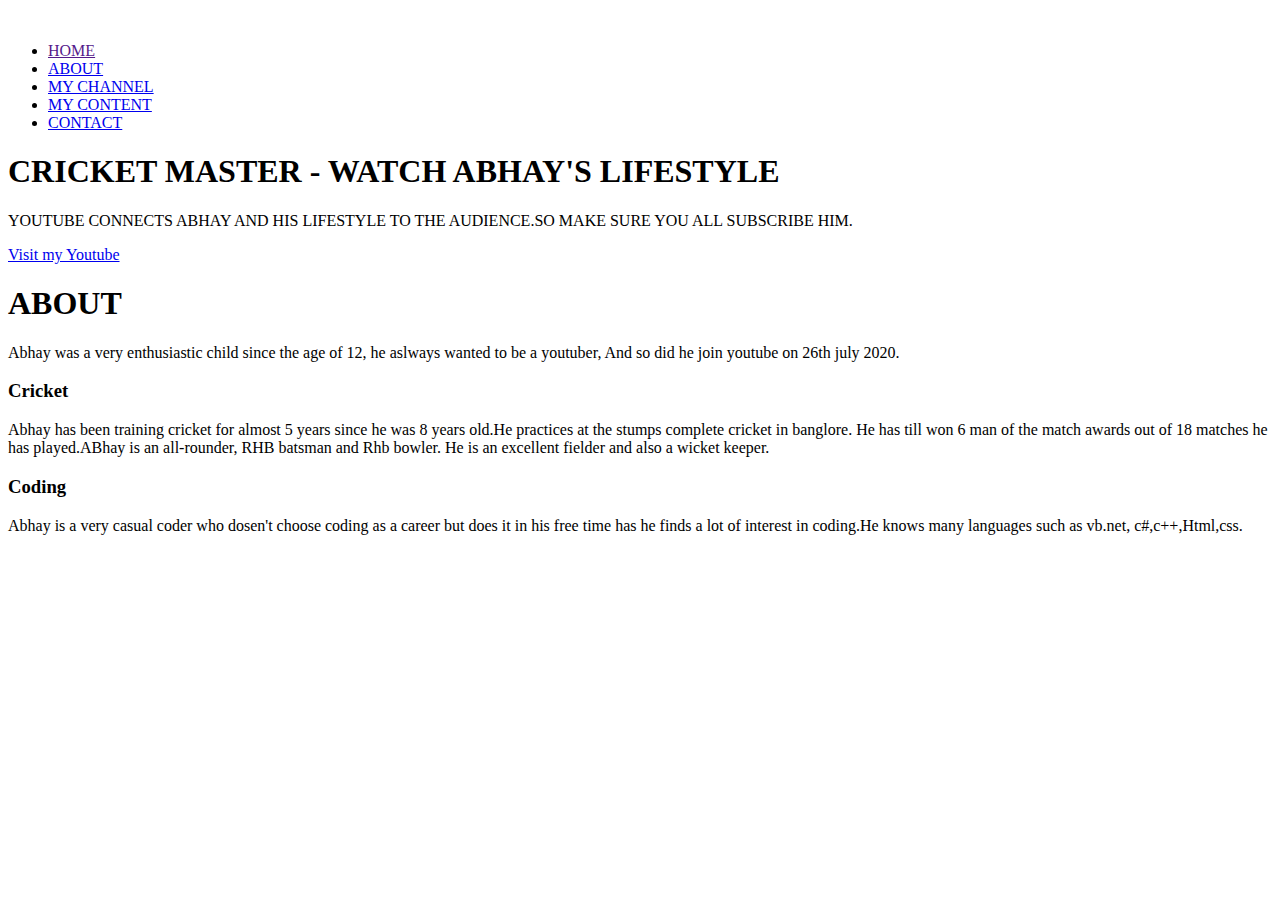
==== index2.html @ 9c457003 "Add files via upload" ====
<!DOCTYPE html>
<html>
<head>
    <meta name="viewport" content="with=device-width, initial-scale=1.0">
    <title></title>
    <link rel="stylesheet" href="style1.css">
    <link rel="preconnect" href="https://fonts.googleapis.com">
    <link rel="preconnect" href="https://fonts.gstatic.com" crossorigin>
    <link href="https://fonts.googleapis.com/css2?family=Poppins:wght@600&display=swap" rel="stylesheet">
</head>
<body>
    <section class="header">
        <nav>
            <a href="index.html"><img src="images/logo.png"alt="" ></a>
            <div class="nav-links">
                <ul>
                    <li><a href="">HOME</a></li>
                    <li><a href="https://www.youtube.com/channel/UCk7iuxAaJeTz945z0kxp1GQ/about">ABOUT</a></li>
                    <li><a href="https://www.youtube.com/channel/UCk7iuxAaJeTz945z0kxp1GQ">MY CHANNEL</a></li>
                    <li><a href="https://www.youtube.com/channel/UCk7iuxAaJeTz945z0kxp1GQ/videos">MY CONTENT</a></li>
                    <li><a href="https://mail.google.com">CONTACT</a></li>

                </ul>
            </div>
                


        </nav>
        <div class=" text-box">
            <h1>CRICKET MASTER - WATCH ABHAY'S LIFESTYLE</h1>
            <p>YOUTUBE CONNECTS ABHAY AND HIS LIFESTYLE TO THE AUDIENCE.SO MAKE SURE YOU ALL SUBSCRIBE HIM.</p>
            <a href="https://www.youtube.com/channel/UCk7iuxAaJeTz945z0kxp1GQ"class="heroBtn">Visit my Youtube</a>



        </div>


    </section>
    <section class="About">
        <h1>ABOUT </h1>
        <p>
            Abhay was a very enthusiastic child since the age of 12, he aslways wanted to be a youtuber, And so did he join youtube on
            26th july 2020.
        </p>
        <div class="row">
            <div class="activities">
                <h3>Cricket</h3>
                <p>
                    Abhay has been training cricket for almost 5 years since he was 8 years old.He practices at the stumps complete cricket in banglore.
                    He has till won 6 man of the match awards out of 18 matches he has played.ABhay is an all-rounder, RHB batsman and Rhb bowler.
                    He is an excellent fielder and also a wicket keeper.
                </p>
            </div>
            <div class="activities">
                <h3>Coding</h3>
                <p>
                    Abhay is a very casual coder who dosen't choose coding as a career but does it in his free time has he finds a lot of interest in coding.He
                    knows many languages such as vb.net, c#,c++,Html,css.

                </p>
            </div>
        </div>
        




    </section>
    <section class="My channel">



    </section>

</body>
</html>
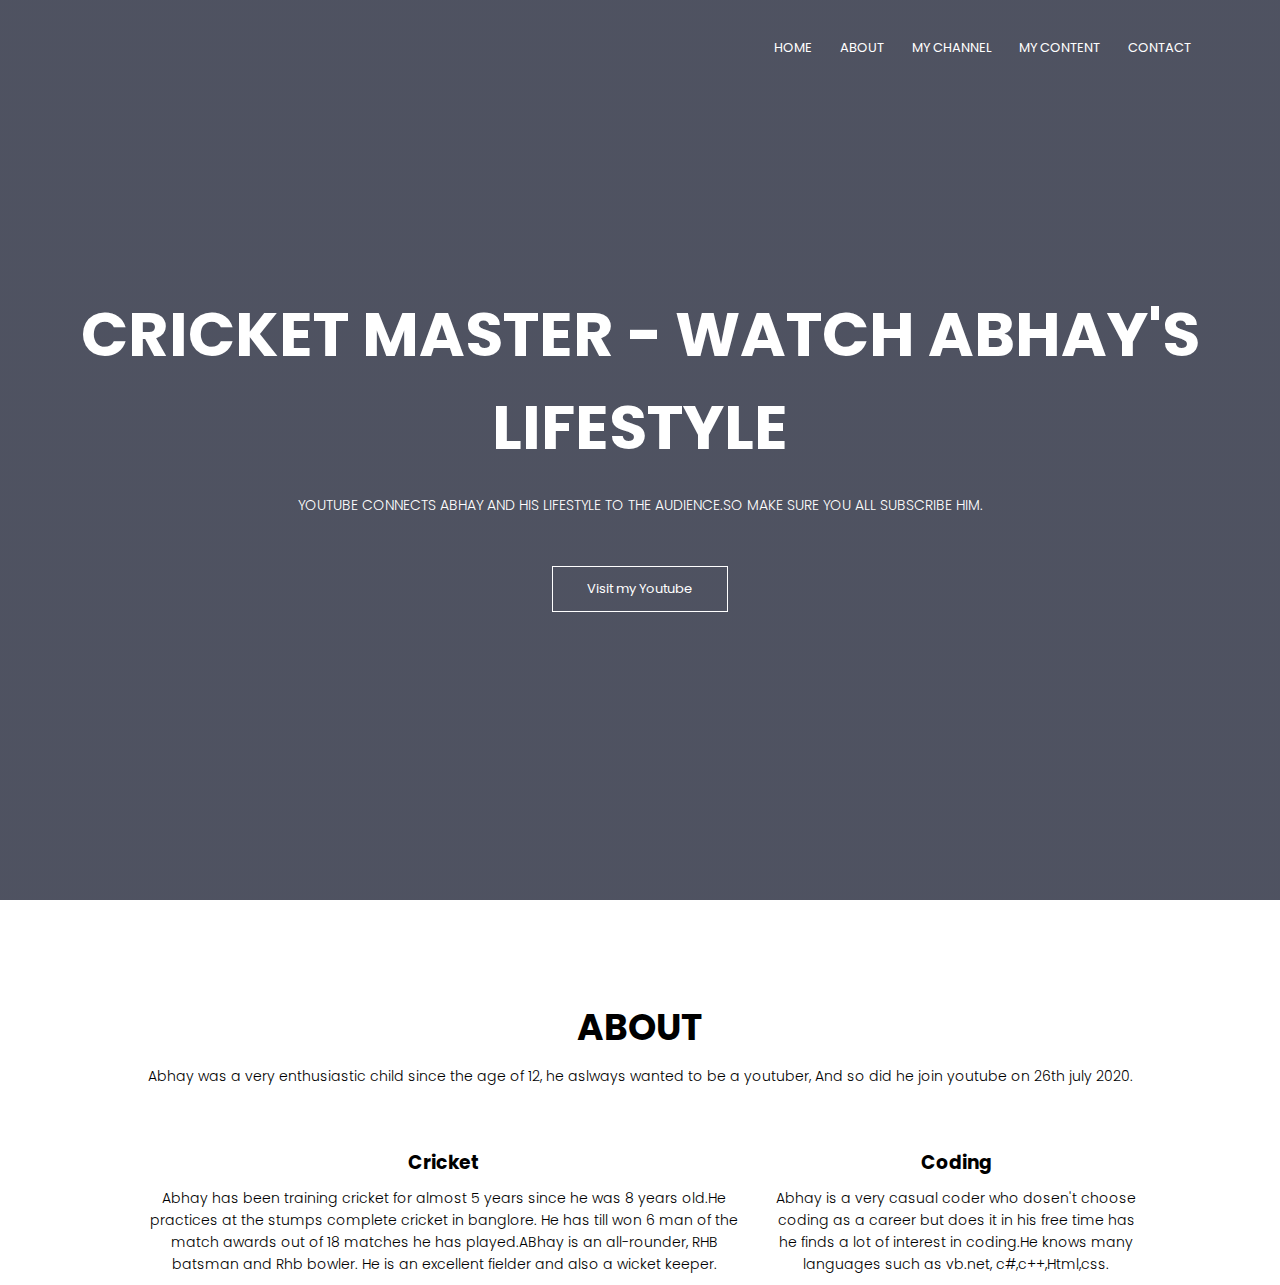
==== commit c94cb40f: "added" ====
--- a/index2.html
+++ b/index2.html
@@ -1,77 +1,77 @@
-<!DOCTYPE html>
-<html>
-<head>
-    <meta name="viewport" content="with=device-width, initial-scale=1.0">
-    <title></title>
-    <link rel="stylesheet" href="style1.css">
-    <link rel="preconnect" href="https://fonts.googleapis.com">
-    <link rel="preconnect" href="https://fonts.gstatic.com" crossorigin>
-    <link href="https://fonts.googleapis.com/css2?family=Poppins:wght@600&display=swap" rel="stylesheet">
-</head>
-<body>
-    <section class="header">
-        <nav>
-            <a href="index.html"><img src="images/logo.png"alt="" ></a>
-            <div class="nav-links">
-                <ul>
-                    <li><a href="">HOME</a></li>
-                    <li><a href="https://www.youtube.com/channel/UCk7iuxAaJeTz945z0kxp1GQ/about">ABOUT</a></li>
-                    <li><a href="https://www.youtube.com/channel/UCk7iuxAaJeTz945z0kxp1GQ">MY CHANNEL</a></li>
-                    <li><a href="https://www.youtube.com/channel/UCk7iuxAaJeTz945z0kxp1GQ/videos">MY CONTENT</a></li>
-                    <li><a href="https://mail.google.com">CONTACT</a></li>
-
-                </ul>
-            </div>
-                
-
-
-        </nav>
-        <div class=" text-box">
-            <h1>CRICKET MASTER - WATCH ABHAY'S LIFESTYLE</h1>
-            <p>YOUTUBE CONNECTS ABHAY AND HIS LIFESTYLE TO THE AUDIENCE.SO MAKE SURE YOU ALL SUBSCRIBE HIM.</p>
-            <a href="https://www.youtube.com/channel/UCk7iuxAaJeTz945z0kxp1GQ"class="heroBtn">Visit my Youtube</a>
-
-
-
-        </div>
-
-
-    </section>
-    <section class="About">
-        <h1>ABOUT </h1>
-        <p>
-            Abhay was a very enthusiastic child since the age of 12, he aslways wanted to be a youtuber, And so did he join youtube on
-            26th july 2020.
-        </p>
-        <div class="row">
-            <div class="activities">
-                <h3>Cricket</h3>
-                <p>
-                    Abhay has been training cricket for almost 5 years since he was 8 years old.He practices at the stumps complete cricket in banglore.
-                    He has till won 6 man of the match awards out of 18 matches he has played.ABhay is an all-rounder, RHB batsman and Rhb bowler.
-                    He is an excellent fielder and also a wicket keeper.
-                </p>
-            </div>
-            <div class="activities">
-                <h3>Coding</h3>
-                <p>
-                    Abhay is a very casual coder who dosen't choose coding as a career but does it in his free time has he finds a lot of interest in coding.He
-                    knows many languages such as vb.net, c#,c++,Html,css.
-
-                </p>
-            </div>
-        </div>
-        
-
-
-
-
-    </section>
-    <section class="My channel">
-
-
-
-    </section>
-
-</body>
+<!DOCTYPE html>
+<html>
+<head>
+    <meta name="viewport" content="with=device-width, initial-scale=1.0">
+    <title></title>
+    <link rel="stylesheet" href="style1.css">
+    <link rel="preconnect" href="https://fonts.googleapis.com">
+    <link rel="preconnect" href="https://fonts.gstatic.com" crossorigin>
+    <link href="https://fonts.googleapis.com/css2?family=Poppins:wght@600&display=swap" rel="stylesheet">
+</head>
+<body>
+    <section class="header">
+        <nav>
+            <a href="index.html"><img src="images/logo.png"alt="" ></a>
+            <div class="nav-links">
+                <ul>
+                    <li><a href="">HOME</a></li>
+                    <li><a href="https://www.youtube.com/channel/UCk7iuxAaJeTz945z0kxp1GQ/about">ABOUT</a></li>
+                    <li><a href="https://www.youtube.com/channel/UCk7iuxAaJeTz945z0kxp1GQ">MY CHANNEL</a></li>
+                    <li><a href="https://www.youtube.com/channel/UCk7iuxAaJeTz945z0kxp1GQ/videos">MY CONTENT</a></li>
+                    <li><a href="https://mail.google.com">CONTACT</a></li>
+
+                </ul>
+            </div>
+                
+
+
+        </nav>
+        <div class=" text-box">
+            <h1>CRICKET MASTER - WATCH ABHAY'S LIFESTYLE</h1>
+            <p>YOUTUBE CONNECTS ABHAY AND HIS LIFESTYLE TO THE AUDIENCE.SO MAKE SURE YOU ALL SUBSCRIBE HIM.</p>
+            <a href="https://www.youtube.com/channel/UCk7iuxAaJeTz945z0kxp1GQ"class="heroBtn">Visit my Youtube</a>
+
+
+
+        </div>
+
+
+    </section>
+    <section class="About">
+        <h1>ABOUT </h1>
+        <p>
+            Abhay was a very enthusiastic child since the age of 12, he aslways wanted to be a youtuber, And so did he join youtube on
+            26th july 2020.
+        </p>
+        <div class="row">
+            <div class="activities">
+                <h3>Cricket</h3>
+                <p>
+                    Abhay has been training cricket for almost 5 years since he was 8 years old.He practices at the stumps complete cricket in banglore.
+                    He has till won 6 man of the match awards out of 18 matches he has played.ABhay is an all-rounder, RHB batsman and Rhb bowler.
+                    He is an excellent fielder and also a wicket keeper.
+                </p>
+            </div>
+            <div class="activities">
+                <h3>Coding</h3>
+                <p>
+                    Abhay is a very casual coder who dosen't choose coding as a career but does it in his free time has he finds a lot of interest in coding.He
+                    knows many languages such as vb.net, c#,c++,Html,css.
+
+                </p>
+            </div>
+        </div>
+        
+
+
+
+
+    </section>
+    <section class="My channel">
+
+
+
+    </section>
+
+</body>
 </html>--- a/style1.css
+++ b/style1.css
@@ -0,0 +1,138 @@
+*{
+    margin:0;
+    padding:0;
+    font-family:'poppins',sans-serif;
+}
+.header {
+    min-height: 100vh;
+    width: 100%;
+    background-image: linear-gradient(rgba(4,9,30,0.7),rgba(4,9,30,0.7)), url(images/banner.jpg);
+    background-position: center;
+    background-size: cover;
+    position: relative;
+}
+nav{
+    display:flex;
+    padding:2% 6%;
+    justify-content: space-between;
+    align-items:center;
+}
+ nav img{
+    width:150px;
+}
+.nav-links{
+    flex:1;
+    text-align:right;
+}
+.nav-links ul li{
+    list-style:none;
+    display:inline-block;
+    padding: 8px 12px;
+    position:relative;
+}
+.nav-links ul li a{
+
+    color: #fff;
+    text-decoration: none;
+    font-size: 13px;
+}
+    .nav-links ul li::after{
+        content:'';
+        width:0%;
+        height:2px;
+        background:#f44336;
+        display:block;
+        margin:auto;
+        transition: 0.4s;
+    }
+    .nav-links ul li:hover::after{
+        width:100%;
+
+    }
+.text-box{
+    width:90%;
+    color:#fff;
+    position:absolute;
+    top:50%;
+    left:50%;
+    transform:translate(-50%,-50%);
+    text-align:center;
+
+}
+.text-box h1{
+    font-size:62px;
+
+}
+.text-box p{
+    margin:10px 0 40px;
+    font-size: 14px;
+    color:#fff;
+
+}
+.heroBtn{
+    display:inline-block;
+    text-decoration:none;
+    color:#fff;
+    border:1px solid #fff;
+    padding:12px 34px;
+    font-size:13px;
+    background:transparent;
+    position:relative;
+    cursor:pointer;
+}
+.heroBtn:hover{
+   
+    border:1px solid #f44336;
+    background:#f44336;
+
+}
+.About{
+    width:80%;
+    margin:auto;
+    text-align:center;
+    padding-top:100px;
+
+}
+h1{
+    font-size:36px;
+    font-weight:bold;
+
+}
+p{
+    color:#000;
+    font-size:14px;
+    font-weight:300;
+    line-height:22px;
+    padding:10px;
+
+}
+.row{
+    margin-top: 5%;
+    display: flex;
+    justify-content: space-between;
+}   
+.sub-header{
+    height:50vh;
+    width:100%;
+    background-image: linear-gradient(rgba(4,9,30,0.7),rgba(4,9,30,0.7)),url(images/cricekt.png);
+    background-position:center;
+    background-size:cover;
+    text-align:center;
+    color:#fff;
+
+    
+}
+.about-us{
+    width:80%;
+    margin:auto;
+    padding-top:80px;
+    padding-bottom:50px;
+
+}
+.about-col{
+    flex-basis:90%;
+    padding:20px 15px;
+}
+.about-col img{
+    width:75%;
+}